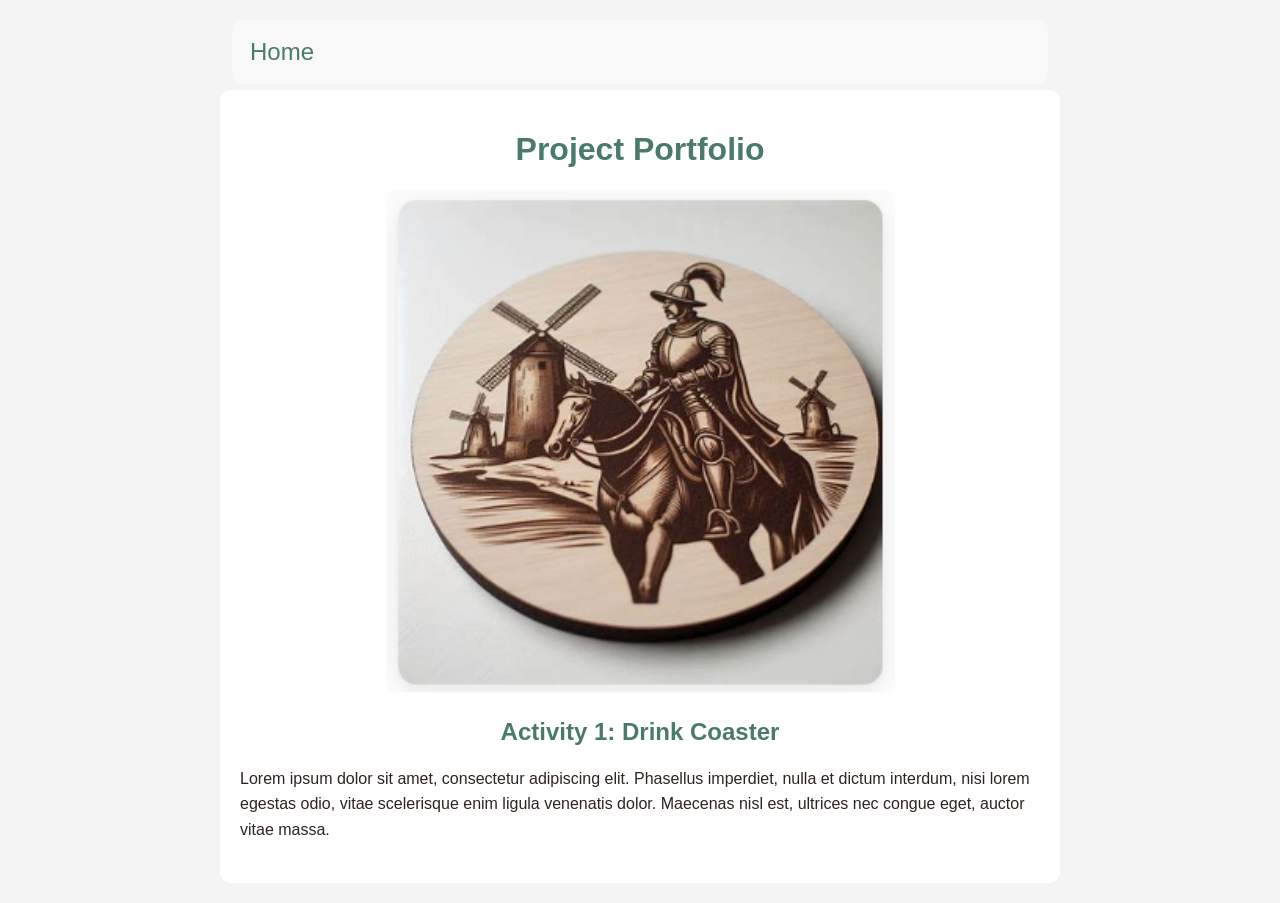
==== activity01.html @ ff3decab "Initial commit" ====
<!DOCTYPE html>
<html lang="en">
<head>
    <title>Activity 1: Drink Coaster</title>
    <link rel="stylesheet" href="./project.css">
</head>
<body>

    <!-- Header and Navigation Section -->
    <header class="header">
        <nav class="navbar">
            <a href="./index.html" class="active">Home</a>
        </nav>
    </header>

    <!-- Project Information -->
    <div class="proj-container">

        <h1 class='proj-header'>Project Portfolio</h1>

        <div class="proj-img-container">
            <img src="./images/activity01.png">
        </div>

        <h2 class='proj-header'>Activity 1: Drink Coaster</h2>

        <div class="proj-desc">
            <p>Lorem ipsum dolor sit amet, consectetur adipiscing elit. Phasellus imperdiet, nulla et dictum interdum, nisi lorem egestas odio, vitae scelerisque enim ligula venenatis dolor. Maecenas nisl est, ultrices nec congue eget, auctor vitae massa.</p>
        </div>

    </div>
    <!-- End Project Information -->

</body>
</html>
---- project.css ----
@import url("./theme.css");

body {
    background-color: var(--color-bg-page);
    font-family: var(--font-body);
    margin: 20px;
}

/* **************************** */
/* Style for the header section */
/* **************************** */

.header {
    position: fixed;
    top: 20px;
    left: 50%;
    transform: translateX(-50%);
    width: 75%;
    max-width: var(--container-max);
    background: rgba(250, 250, 250, 0.9);
    z-index: 1000;
    display: flex;
    justify-content: space-between;
    align-items: center;
    padding: 8px;
    color: var(--color-primary);
    border-radius: var(--radius);
}

.header .name {
    text-align: left;
    font-size: 1.5em;
}

.header .navbar {
    display: flex;
    gap: 15px;
    font-size: 1.5em;
}

.header .navbar a {
    text-decoration: none;
    color: var(--color-primary);
    padding: 10px;
}

/* *********************************** */
/* Style for the project documentation */
/* *********************************** */

.proj-container {
    max-width: var(--container-max);
    margin: auto;
    margin-top: 90px;
    background: var(--color-bg-card);
    padding: 20px;
    border-radius: var(--radius);
}

.proj-header {
    text-align: center;
    color: var(--color-primary);
}

.proj-img-container {
    text-align: center;
    margin: 20px 0;
}

.proj-img-container img {
    max-width: 100%;
    height: auto;
    border-radius: var(--radius);
}

.proj-desc {
    margin: 20px 0;
    line-height: 1.6;
}

.proj-desc p {
    color: var(--color-text);
}

/* Optional block: a labeled code sample. Delete this block on pages   */
/* that don't involve code (e.g. a build or design activity).          */
.proj-code {
    max-width: 700px;
    margin: auto;
}

.proj-code pre:has(code), pre:has(code) {
    background-color: black;
    color: white;
    border-radius: 8px;
    padding: 4px;
}
pre code, pre code {
    white-space: pre-wrap;
    word-wrap: break-word;
}

/* Optional block: a photo gallery grid. Use for pages with several  */
/* work-in-progress or detail photos beyond the one hero image.       */
.proj-gallery {
    display: grid;
    grid-template-columns: repeat(auto-fit, minmax(150px, 1fr));
    gap: 10px;
    margin: 20px 0;
}

.proj-gallery img {
    width: 100%;
    height: 150px;
    object-fit: cover;
    border-radius: var(--radius);
}

/* Optional block: an embedded video (e.g. YouTube). The padding-top  */
/* trick keeps a 16:9 shape at any screen width — do not set a fixed  */
/* pixel height on the iframe itself.                                  */
.proj-video-container {
    position: relative;
    width: 100%;
    padding-top: 56.25%;
    margin: 20px 0;
    border-radius: var(--radius);
    overflow: hidden;
}

.proj-video-container iframe {
    position: absolute;
    top: 0;
    left: 0;
    width: 100%;
    height: 100%;
    border: 0;
}

/* ***************************** */
/* Responsive: tablet and mobile */
/* ***************************** */

@media (max-width: 600px) {
    .header {
        width: 92%;
        padding: 6px;
    }

    .header .name {
        font-size: 1.1em;
    }

    .header .navbar {
        font-size: 1.1em;
        gap: 8px;
    }

    .proj-container {
        margin-top: 80px;
        padding: 14px;
    }

    .proj-header {
        font-size: 1.3em;
    }

    .proj-gallery img {
        height: 120px;
    }
}
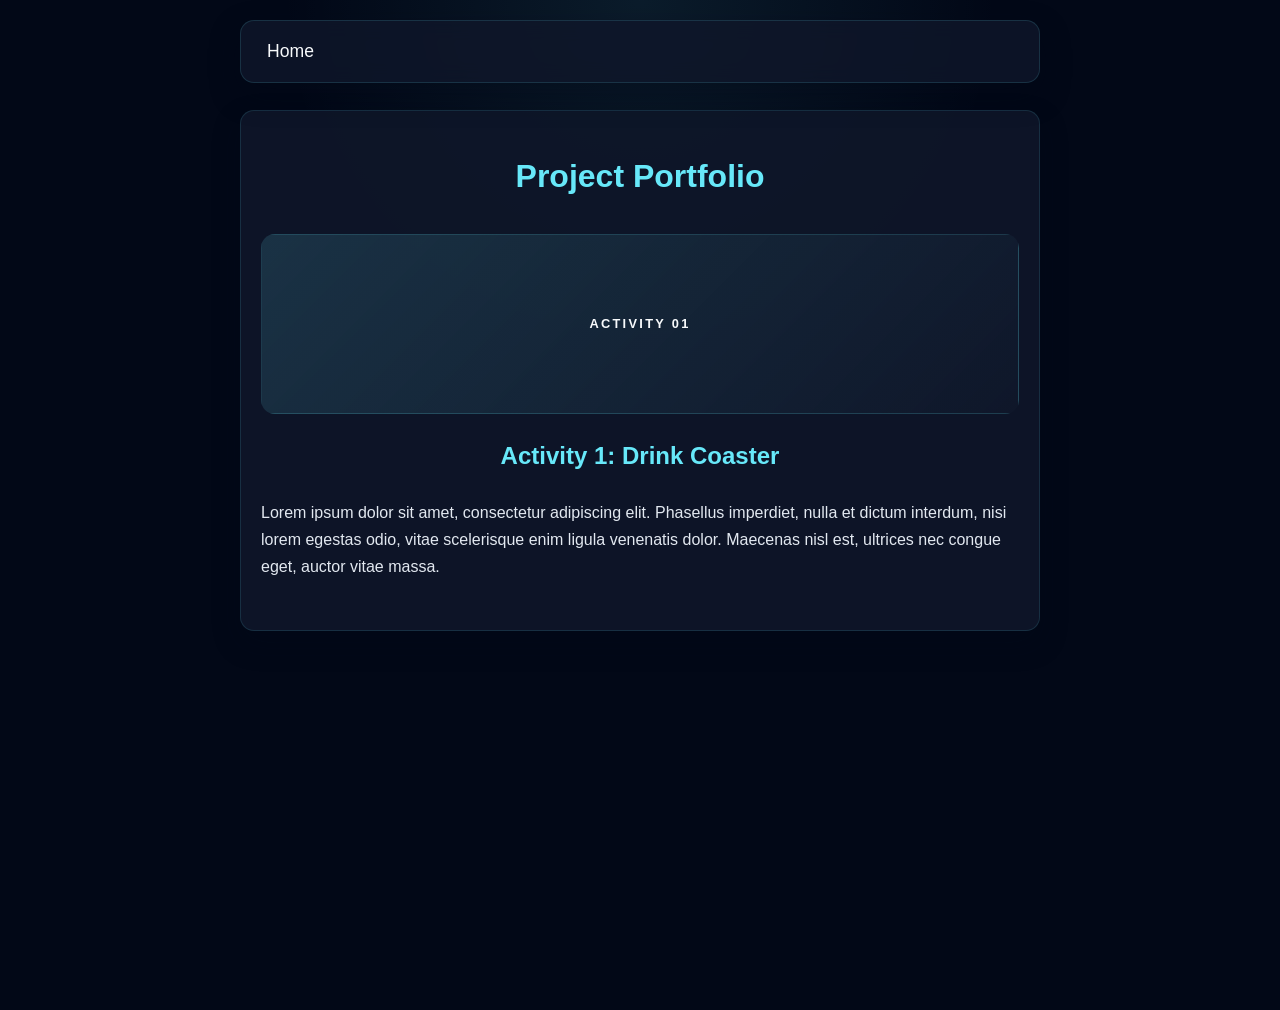
==== commit 55cb3514: "Refactor project images to use placeholders and update CSS for improved styling and layout" ====
--- a/activity01.html
+++ b/activity01.html
@@ -19,7 +19,7 @@
         <h1 class='proj-header'>Project Portfolio</h1>
 
         <div class="proj-img-container">
-            <img src="./images/activity01.png">
+            <div class="proj-placeholder">Activity 01</div>
         </div>
 
         <h2 class='proj-header'>Activity 1: Drink Coaster</h2>
--- a/project.css
+++ b/project.css
@@ -1,9 +1,15 @@
 @import url("./theme.css");
 
+* {
+    box-sizing: border-box;
+}
+
 body {
-    background-color: var(--color-bg-page);
+    background: radial-gradient(circle at top, rgba(103, 232, 249, 0.09), transparent 30%), var(--color-bg-page);
+    color: var(--color-text);
     font-family: var(--font-body);
-    margin: 20px;
+    margin: 0;
+    min-height: 100vh;
 }
 
 /* **************************** */
@@ -15,16 +21,19 @@
     top: 20px;
     left: 50%;
     transform: translateX(-50%);
-    width: 75%;
+    width: min(900px, 82%);
     max-width: var(--container-max);
-    background: rgba(250, 250, 250, 0.9);
+    background: rgba(15, 23, 42, 0.82);
+    border: 1px solid rgba(103, 232, 249, 0.14);
+    backdrop-filter: blur(10px);
     z-index: 1000;
     display: flex;
     justify-content: space-between;
     align-items: center;
-    padding: 8px;
-    color: var(--color-primary);
+    padding: 10px 14px;
+    color: var(--color-text-on-dark);
     border-radius: var(--radius);
+    box-shadow: 0 12px 30px rgba(2, 8, 23, 0.4);
 }
 
 .header .name {
@@ -34,14 +43,21 @@
 
 .header .navbar {
     display: flex;
-    gap: 15px;
-    font-size: 1.5em;
+    gap: 8px;
+    font-size: 1.1em;
 }
 
 .header .navbar a {
     text-decoration: none;
-    color: var(--color-primary);
-    padding: 10px;
+    color: var(--color-text-on-dark);
+    padding: 10px 12px;
+    border-radius: 8px;
+    transition: background 0.2s ease, color 0.2s ease;
+}
+
+.header .navbar a:hover {
+    background: rgba(103, 232, 249, 0.12);
+    color: var(--color-accent);
 }
 
 /* *********************************** */
@@ -50,32 +66,44 @@
 
 .proj-container {
     max-width: var(--container-max);
-    margin: auto;
-    margin-top: 90px;
-    background: var(--color-bg-card);
-    padding: 20px;
+    margin: 110px auto 40px;
+    background: rgba(15, 23, 42, 0.9);
+    border: 1px solid rgba(103, 232, 249, 0.12);
+    padding: 26px 20px 30px;
     border-radius: var(--radius);
+    box-shadow: 0 12px 28px rgba(2, 8, 23, 0.25);
 }
 
 .proj-header {
     text-align: center;
-    color: var(--color-primary);
+    color: var(--color-accent);
+    margin-bottom: 1.2em;
 }
 
 .proj-img-container {
-    text-align: center;
-    margin: 20px 0;
+    margin: 20px 0 28px;
+    border-radius: var(--radius);
+    overflow: hidden;
 }
 
-.proj-img-container img {
-    max-width: 100%;
-    height: auto;
-    border-radius: var(--radius);
+.proj-placeholder {
+    min-height: 180px;
+    display: grid;
+    place-items: center;
+    text-align: center;
+    padding: 1.5rem;
+    background: linear-gradient(135deg, rgba(103, 232, 249, 0.14), rgba(15, 23, 42, 0.8));
+    border: 1px solid rgba(103, 232, 249, 0.16);
+    color: var(--color-text-on-dark);
+    font-size: 0.8rem;
+    letter-spacing: 0.18em;
+    text-transform: uppercase;
+    font-weight: 700;
 }
 
 .proj-desc {
     margin: 20px 0;
-    line-height: 1.6;
+    line-height: 1.7;
 }
 
 .proj-desc p {
@@ -157,8 +185,8 @@
     }
 
     .proj-container {
-        margin-top: 80px;
-        padding: 14px;
+        margin-top: 90px;
+        padding: 16px 14px 22px;
     }
 
     .proj-header {
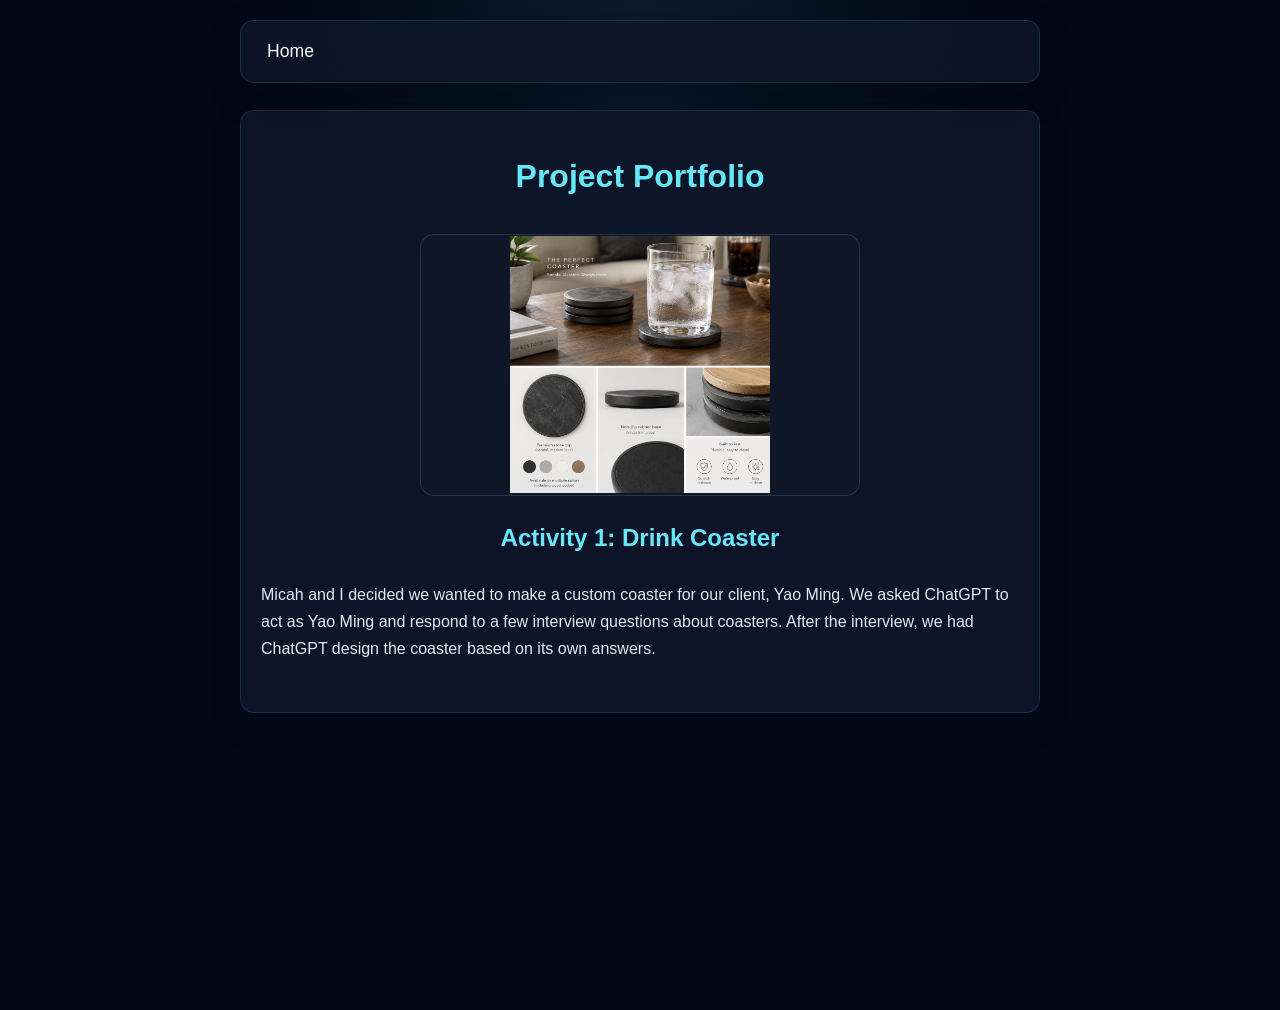
==== commit 4d31d365: "Update project images and descriptions for Activities 1 and 2; enhance CSS for improved layout and s" ====
--- a/activity01.html
+++ b/activity01.html
@@ -19,13 +19,13 @@
         <h1 class='proj-header'>Project Portfolio</h1>
 
         <div class="proj-img-container">
-            <div class="proj-placeholder">Activity 01</div>
+            <img src="./images/coasteractivitypage.png" alt="Custom coaster design for Yao Ming" class="proj-hero-image coaster-page-image">
         </div>
 
         <h2 class='proj-header'>Activity 1: Drink Coaster</h2>
 
         <div class="proj-desc">
-            <p>Lorem ipsum dolor sit amet, consectetur adipiscing elit. Phasellus imperdiet, nulla et dictum interdum, nisi lorem egestas odio, vitae scelerisque enim ligula venenatis dolor. Maecenas nisl est, ultrices nec congue eget, auctor vitae massa.</p>
+            <p>Micah and I decided we wanted to make a custom coaster for our client, Yao Ming. We asked ChatGPT to act as Yao Ming and respond to a few interview questions about coasters. After the interview, we had ChatGPT design the coaster based on its own answers.</p>
         </div>
 
     </div>
--- a/project.css
+++ b/project.css
@@ -81,9 +81,43 @@
 }
 
 .proj-img-container {
-    margin: 20px 0 28px;
+    margin: 20px auto 28px;
     border-radius: var(--radius);
     overflow: hidden;
+    border: 1px solid rgba(103, 232, 249, 0.16);
+    background: rgba(15, 23, 42, 0.8);
+    display: flex;
+    align-items: center;
+    justify-content: center;
+    text-align: center;
+    min-height: 220px;
+    max-width: 440px;
+}
+
+.proj-hero-image {
+    display: block;
+    width: 300px;
+    max-width: 80%;
+    height: auto;
+    object-fit: contain;
+    object-position: center;
+    background: rgba(15, 23, 42, 0.6);
+}
+
+.coaster-page-image {
+    width: 260px;
+    height: 260px;
+    max-width: 260px;
+    max-height: 260px;
+    margin: 0 auto;
+}
+
+.floatframes-page-image {
+    width: 320px;
+    max-width: 80%;
+    height: auto;
+    max-height: 330px;
+    margin: 0 auto;
 }
 
 .proj-placeholder {
